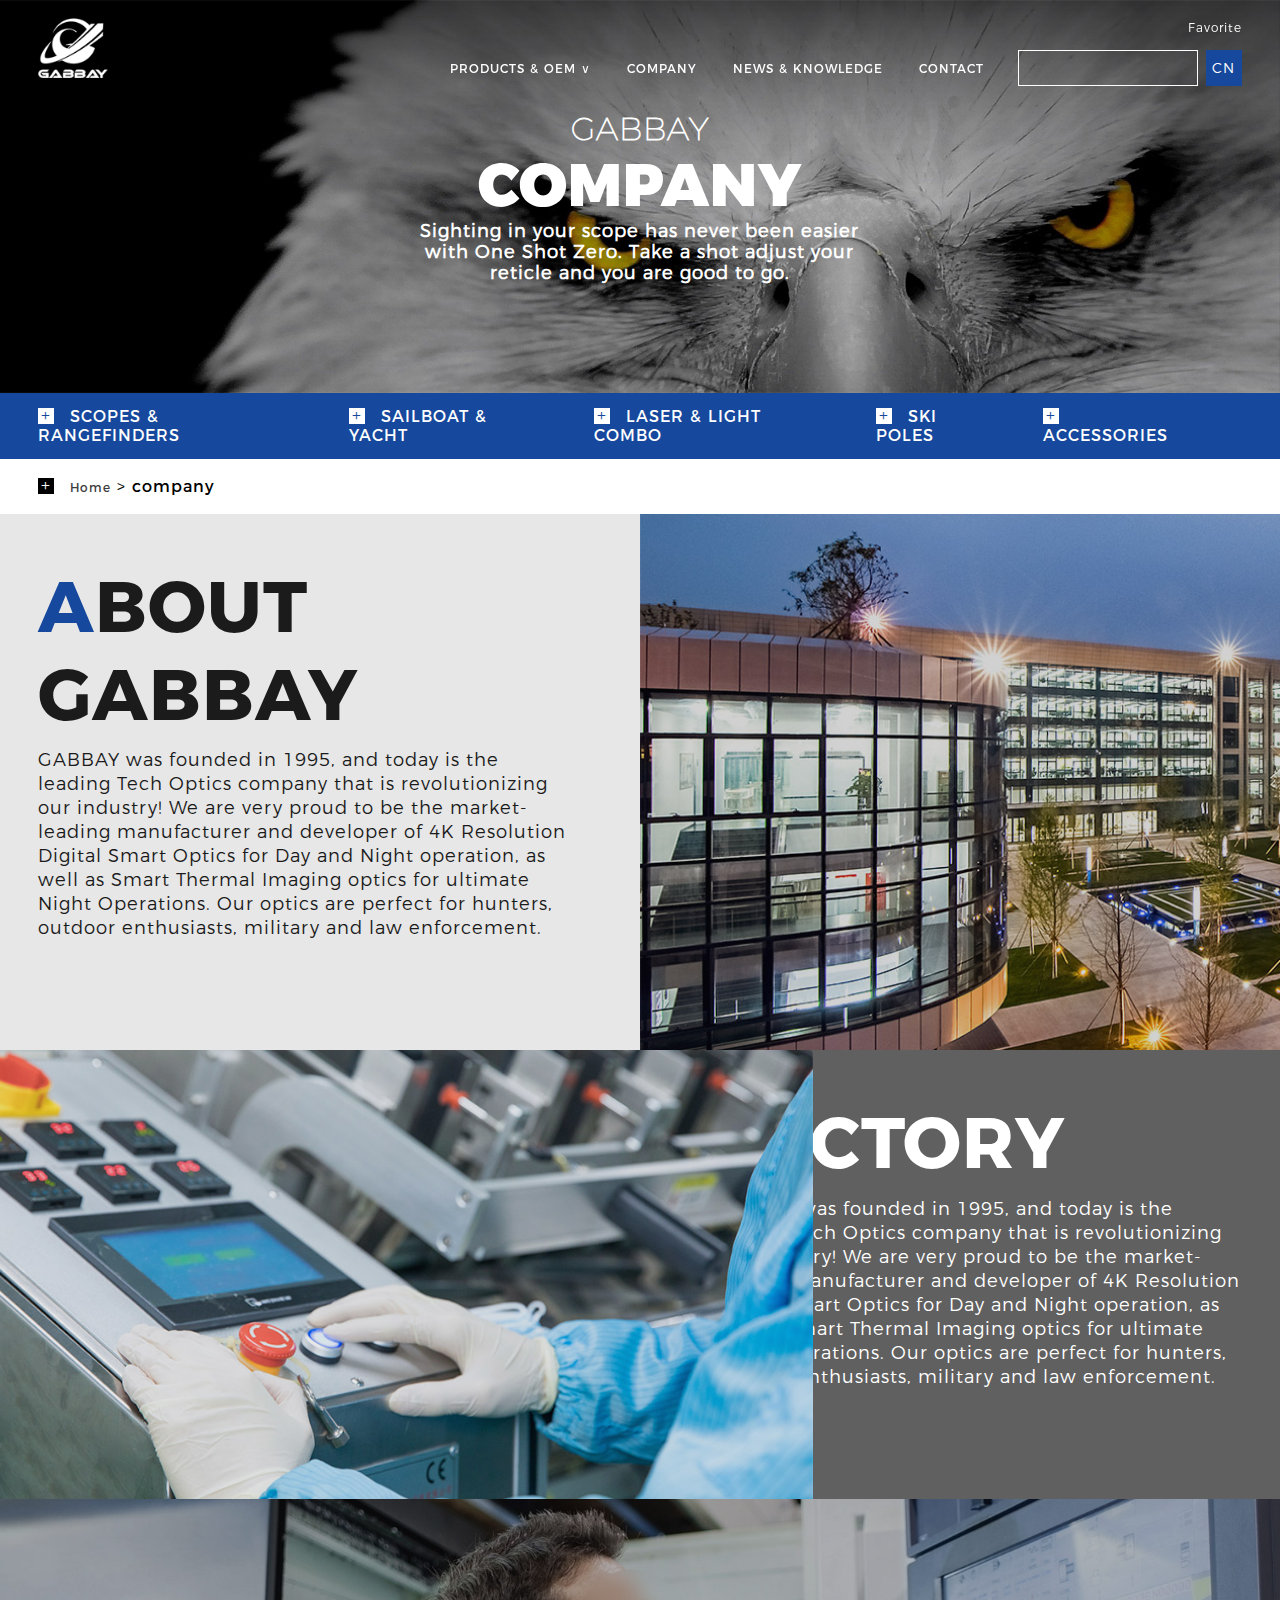
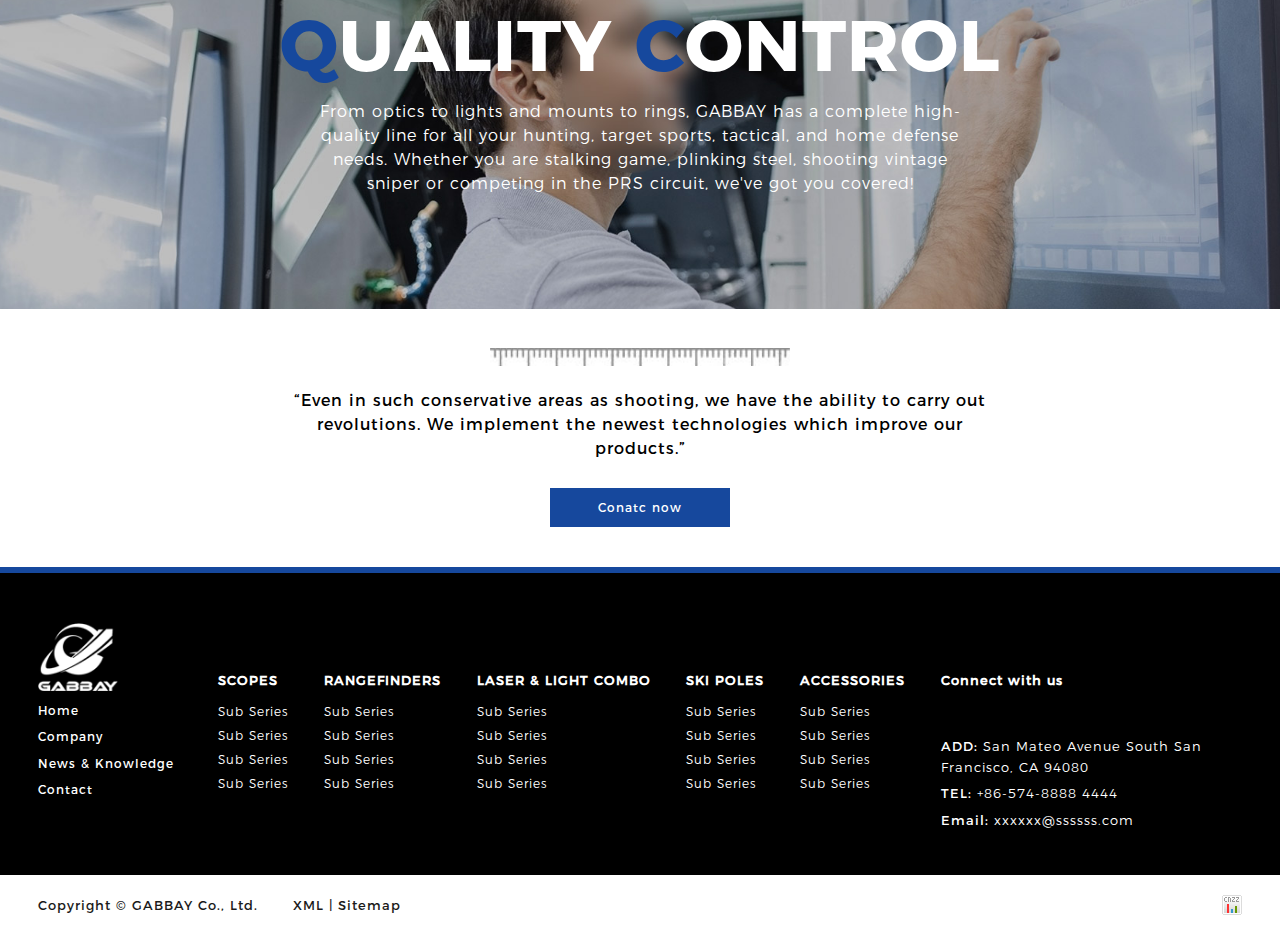
==== company.html @ 721ad2e6 "gabbay" ====
<!DOCTYPE html>
<html lang="en">
<head>
  <meta charset="UTF-8">
  <meta name="viewport" content="width=device-width, initial-scale=1.0">
  <title>COMPANY</title>
  <link rel="stylesheet" href="css/dy.css">
  <link rel="stylesheet" href="css/media.css">
  <link rel="stylesheet" href="https://at.alicdn.com/t/font_1714665_g5vp9nklfsk.css">
  <link rel="stylesheet" href="css/style.css">

  <script src="js/jquery-1.9.1.min.js"></script>
  <script src="js/touchslider.js"></script>
  <script src="js/other.js"></script>
</head>
<body>
  <!-- head  -->
  <header class="top-nav">
    <div class="nav-inner-box wid flex-sb">
      <a href="index.html" class="logo-pic"><img src="images/logo.png" alt="logo" class="logo"></a>
      <div class="top-bar flex">
        <a href="" class="iconfont icon-cogwheel"><small class="small">Favorite</small></a>
        <div class="nav-bar flex">
          <ul class="flex-sb nav">
            <li class="nav-list home flex"><a href="index.html" class="tup">Home</a></li>
            <li class="nav-list flex nav-pro">
              <a href="product.html" class="tup">Products & Oem <span style="font-family: sans-serif;">∨</span></a>
              <ul class="dp-items">
                <li class="dp-list"><a href="">Scopes &RANGEFINDERS</a></li>
                <li class="dp-list">
                  <a href="">Sailboat & Yacht <span>></span></a>
                  <ul class="dp2-item">
                    <li class="dp2-list"><a href="">Sailboat</a></li>
                  </ul>
                </li>
                <li class="dp-list">
                  <a href="">SKI POLES <span>></span></a> 
                  <ul class="dp2-item">
                    <li class="dp2-list"><a href="">Yacht</a></li>
                  </ul>
                </li>
                <li class="dp-list"><a href="">ACCESSORIES</a></li>
              </ul>
            </li>
            <li class="nav-list flex"><a href="company.html" class="tup">Company</a></li>
            <li class="nav-list flex"><a href="news.html" class="tup">News & knowledge</a></li>
            <li class="nav-list flex"><a href="contact.html" class="tup">Contact</a></li>
          </ul>
          <div class="sea_cn flex">
            <form action="products.php" class="search flex">
              <input type="text" placeholder="">
              <button class="flex iconfont icon-search" type="button"></button>
            </form>
            <a href="" class="cn flex">CN</a>
          </div>
        </div>
      </div>
      <span class="menu-ico iconfont icon-menu"></span>
    </div>
  </header>

  <!-- banner -->
  <div class="banner-box other-ban">
    <div class="swipe">
      <ul class="banner">
        <li class="banner-list">
          <div class="banner-cont">
            <span class="ban-tit">GABBAY</span>
            <h4 class="main-tit">Company</h4>
            <p calss="desc-cont">Sighting in your scope has never been easier with One Shot Zero. Take a shot adjust your reticle and you are good to go. </p>
            <!-- <a href="product.html" class="btn flex"><span>+</span></a> -->
          </div>
          <a href="javascript:;"><img src="images/comp.jpg" alt=""></a>
        </li>
      </ul>
    </div>
  </div>

  <!-- menu nav -->
  <div class="aside-nav">
    <ul class="m_nav wid flex">
      <li class="mn_list"><a href="product.html"><i class="flex jia">+</i>Scopes & RANGEFINDERS</a></li>
      <li class="mn_list"><a href="product.html"><i class="flex jia">+</i>Sailboat & Yacht</a></li>
      <li class="mn_list"><a href="product.html"><i class="flex jia">+</i>LASER  & LIGHT COMBO</a></li>
      <li class="mn_list"><a href="product.html"><i class="flex jia">+</i>SKI POLES</a></li>
      <li class="mn_list"><a href="product.html"><i class="flex jia">+</i>ACCESSORIES</a></li>
    </ul>
  </div>

  <ul class="wid bread-nav">
    <li class="mn_list"><i class="flex jia">+</i><a href="index.html">Home</a> > <span>company</span></li>
  </ul>

  <div class="cont-info about">
    <ul class="info-items wid flex-sb">
      <li class="info-list left-info">
        <h3 class="tup"><span>A</span>bout GABBAY</h3>
        <p class="add cinfos">GABBAY was founded in 1995, and today is the leading Tech Optics company 
          that is revolutionizing our industry! We are very proud to be the market-leading 
          manufacturer and developer of 4K Resolution Digital Smart Optics for Day and 
          Night operation, as well as Smart Thermal Imaging optics for ultimate Night 
          Operations. Our optics are perfect for hunters, outdoor enthusiasts, military and 
          law enforcement. </p>
      </li>
      <li class="info-list right-map"><a href="#"><img src="images/comp-1.jpg" alt=""></a></li>
    </ul>
  </div>
  <div class="cont-info reserve">
    <ul class="info-items wid flex-sb">
      <li class="info-list left-info">
        <h3 class="tup"><span>F</span>actory</h3>
        <p class="add cinfos">GABBAY was founded in 1995, and today is the leading Tech Optics company 
          that is revolutionizing our industry! We are very proud to be the market-leading 
          manufacturer and developer of 4K Resolution Digital Smart Optics for Day and 
          Night operation, as well as Smart Thermal Imaging optics for ultimate Night 
          Operations. Our optics are perfect for hunters, outdoor enthusiasts, military and 
          law enforcement. </p>
      </li>
      <li class="info-list right-map"><a href="#"><img src="images/comp-2.jpg" alt=""></a></li>
    </ul>
  </div>

  <div class="form-box felx qty">
      <h3 class="tup"><span>Q</span>uality <span>C</span>ontrol</h3>
      <p>From optics to lights and mounts to rings, GABBAY has a complete high-quality line 
        for all your hunting, target sports, tactical, and home defense needs. 
        Whether you are stalking game, plinking steel, shooting vintage sniper or competing 
        in the PRS circuit, we've got you covered!</p>
  </div>
  <div class="ab-cont wid">
    <span>
      <svg xmlns="http://www.w3.org/2000/svg" xmlns:xlink="http://www.w3.org/1999/xlink" viewBox="0 0 247 15">
        <image xlink:href="[data-uri]"/>
      </svg>
    </span>
    <p>“Even in such conservative areas as shooting, we have the ability to carry out revolutions.
      We implement the newest technologies which improve our products.”</p>
    <a href="contact.html">Conatc now</a>
  </div>



  <footer class="footer">
    <div class="in-fot wid flex-sb">
      <div class="fot-left">
        <a href="index" class='fot-logo'><img src="images/logo.png" alt=""></a>
        <a href="index.html">Home</a>
        <a href="company.html">Company</a>
        <a href="news.html">News & Knowledge</a>
        <a href="contact.html">Contact</a>
      </div>
      <div class="fp-list">
        <h4>SCOPES</h4>
        <a href="">Sub Series</a>
        <a href="">Sub Series</a>
        <a href="">Sub Series</a>
        <a href="">Sub Series</a>
      </div>
      <div class="fp-list">
        <h4>RANGEFINDERS</h4>
        <a href="">Sub Series</a>
        <a href="">Sub Series</a>
        <a href="">Sub Series</a>
        <a href="">Sub Series</a>
      </div>
      <div class="fp-list">
        <h4>LASER & LIGHT COMBO</h4>
        <a href="">Sub Series</a>
        <a href="">Sub Series</a>
        <a href="">Sub Series</a>
        <a href="">Sub Series</a>
      </div>
      <div class="fp-list">
        <h4>SKI POLES</h4>
        <a href="">Sub Series</a>
        <a href="">Sub Series</a>
        <a href="">Sub Series</a>
        <a href="">Sub Series</a>
      </div>
      <div class="fp-list">
        <h4>ACCESSORIES</h4>
        <a href="">Sub Series</a>
        <a href="">Sub Series</a>
        <a href="">Sub Series</a>
        <a href="">Sub Series</a>
      </div>
      <div class="fot-right">
        <h4>Connect with us</h4>
        <div class="social">
          <a href="#" class='instagram'><i class="iconfont icon-instagram"></i></a>
          <a href="#" class='pinterest'><i class="iconfont icon-pinterest"></i></a>
          <a href="#" class='facebook'><i class="iconfont icon-facebook"></i></a>
          <a href="#" class='linkedin'><i class="iconfont icon-linkedin"></i></a>
          <a href="#" class='twitter'><i class="iconfont icon-twitter"></i></a>
        </div>
        <p>ADD: <span>San Mateo Avenue South San Francisco, CA 94080</span></p>
        <p>TEL: <span>+86-574-8888 4444</span></p>
        <p>Email: <span>xxxxxx@ssssss.com</span></p>
      </div>
    </div>
  </footer>
  <div class="desi">
    <div class="in-design wid flex-sb">
      <p class="copy">Copyright © GABBAY Co., Ltd.     <a href="sitemap_xml.php" class="xml">XML</a> | <a href="sitemap.php">Sitemap</a></p>
      <a href="javacsript:;"><img src="images/cnzz.jpg" alt=""></a>
    </div>
  </div>
</body>
</html>
---- css/dy.css ----
@font-face {
  font-family: 'mont-th';
  src: url('../font/Montserrat-Thin-10.otf');font-weight: normal;font-style: normal;
}
@font-face{
  font-family: 'mont-lt';
  src: url('../font/Montserrat-Light-6.otf');font-weight: normal;font-style: normal;
}
@font-face{
  font-family: 'mont';
  src: url('../font/Montserrat-Regular-8.otf');font-weight: normal;font-style: normal;
}
@font-face{
  font-family: 'mont-md';
  src: url('../font/Montserrat-Medium-7.otf');font-weight: normal;font-style: normal;
}
@font-face{
  font-family: 'mont-sbd';
  src: url('../font/Montserrat-SemiBold-9.otf');font-weight: normal;font-style: normal;
}
@font-face{
  font-family: 'mont-bd';
  src: url('../font/Montserrat-Bold-3.otf');font-weight: normal;font-style: normal;
}
@font-face{
  font-family: 'mont-black';
  src: url('../font/Montserrat-Black-2.otf');font-weight: normal;font-style: normal;
}
*{padding: 0;margin: 0;list-style: none;text-decoration: none;border: none; outline: none;box-sizing: border-box;font-family: 'mont';letter-spacing: 1px;}
img{width: 100%;display: block;}
input,button,textarea{border: transparent; outline: transparent; background: transparent;}
/* body{background: #f6f6f6;transition: .4s;} */
.wid{width: 1660px;margin: 0 auto;}
.flex{display: flex;justify-content: center;align-items: center;;}
.flex-sc{display: flex;align-items: center;}
.flex-sb{display: flex;justify-content: space-between;align-items: center;}
.flex-sa{display: flex;justify-content: space-around;align-items: center;}
small.small{display: inline-block;margin: 0;font-size: 12px;font-family: 'mont-lt';}
.tup{text-transform: uppercase;}
svg{width: 300px;}


.top-nav{position: fixed;height: 96px;z-index: 777;width: 100%;}
.top-nav.active{background: #000;}
.top-nav.act_color{background: #16489d;}
.nav-inner-box{height: 96px;}
.logo-pic{width: 70px;}
.top-nav a,.top-nav a:before,.top-nav a:after{color: #fff;white-space: nowrap;}
.top-nav .icon-down:before{content: '';}
.top-nav .icon-down:after{content: "\e622";font-size: 14px;margin-left: 6px;vertical-align: -2px;}
.top-bar{flex-direction: column;align-items: flex-end;width: 95%;height: 100%;justify-content: flex-end;}
.top-bar .nav-bar{justify-content: flex-end;flex-shrink: 0;height: 58%;}
.top-bar .icon-cogwheel{margin-bottom: 5px;}
/* .top-nav a:before{vertical-align: -2px;margin-right: 4px;} */
.top-nav .nav{padding-right: 2%;flex-shrink: 0;height: 100%;}
.top-nav .nav li{padding: 10px 18px;height: 100%;position: relative;}
.top-nav .nav>li:hover{background: #16489d;}
.top-nav .nav li.home{display: none;}
/* .top-nav .nav .nav-list:hover .dp-items{display: block;} */
.top-nav .nav li .dp-items{position: absolute;top: 100%;display: none;left: 0;}
.top-nav .nav li .dp-items .dp-list{border-bottom:1px solid #fff;background: #16489d;position: relative;}
.top-nav .nav li .dp-items .dp-list>a{display: flex;justify-content: space-between;align-items: center;}
.top-nav .nav li .dp-items .dp-list:hover .dp2-item{display: block;}
.top-nav .nav li .dp-items .dp-list .dp2-item{position: absolute;top: 0;left: 100%;display: none;border-left: 2px solid transparent;}
.top-nav .nav li .dp-items .dp-list .dp2-item li{border-bottom:1px solid #fff;border-top: 1px solid #16489d;padding: 8px 18px;width: 180px;background: #16489d;}
.top-nav .sea_cn form{border: 1px solid #fff;padding: 1px;margin-right: 8px;}
.top-nav .sea_cn input,.top-nav .sea_cn button{height: 2rem;}
.top-nav .sea_cn input{color: #fff;font-family: 'mont-lt';padding: 0 6px;width: 160px;}
.top-nav .sea_cn button{padding: 0 8px;}
.top-nav .sea_cn button:before{color: #fff;font-size: 14px;}
.top-nav .sea_cn .cn{background: #16489d;width: 36px;height: 36px;font-size: 14px;font-family: 'mont-lt';}
.top-nav .menu-ico{display: none;}


/* banner css */
.banner-box{position: relative;}
.banner-box .swipe{margin-bottom: 0;}
.banner-box .swipe li,.banner-box .swipe li a{margin: 0;position: relative;}
.banner-box .swipe li img{max-width: 100%;display: block;}
.banner-box #pagenavi{position: absolute;bottom: 16px;left: 50%;transform: translate(-50%);}
.banner-box #pagenavi a{width: 10px;height: 10px;font-size: 0;border-radius: 50%;border: 1px solid #fff;margin: 0 10px;display: inline-block;}
.banner-box #pagenavi a.active{background: #fff;}
.banner-box .swipe .banner-cont{width: 100%;height: 100%;;position: absolute;left: 50%;transform: translate(-50%);z-index: 700;background: transparent;display: flex;flex-direction: column;justify-content: center;color: #fff;}
.banner-box .swipe .banner-cont>span{font-size: 32px;text-transform: uppercase;font-family: 'mont-th';}
.banner-box .swipe .banner-cont>p{font-size: 18px;font-family: 'mont-lt';text-align: center;width: 38%;line-height: 1.3rem;margin: 0 auto;}
.banner-box .swipe .banner-cont>h4{font-size: 60px;font-family: 'mont-black';text-transform: uppercase;text-align: center;}
.banner-box .swipe .banner-cont .btn{margin: 3% auto 0;}

/* aside nav */
.aside-nav{background: #16489d;padding: 14px 0;}
.aside-nav .m_nav{justify-content: flex-start;}
.aside-nav .m_nav .mn_list{margin-right: 3.5%;}
.aside-nav .m_nav a{color: #fff;text-transform: uppercase;font-size: 16px;}
i.jia{display: inline-flex;width: 1rem;height: 1rem;background: #fff;color: #16489d;font-style: normal;margin-right: 16px;font-size: 18px;font-family: mont-lt;}

.bread-nav{padding: 18px 0;}
.bread-nav i{background: #000;color: #fff;}
.bread-nav li{font-family: 'mont-lt';}
.bread-nav span{font-family: 'mont';}

.cont-info{background: #e7e7e7;position: relative;overflow: hidden;}
.reserve{background : #606060;}
.cont-info .info-items{align-items: flex-start;padding: 0% 0 4% 0;}
.cont-info .info-items .info-list{width: 50%;}
.cont-info .info-items .right-map{position: absolute;right: 0;top: 0;height: 100%;}

.cont-info .info-items .left-info{margin: 4% 0;}
.cont-info .info-items .left-info h4{font-size: 24px;color: #16489d;font-family: 'mont-bd';margin-bottom: 2%;}
.cont-info .info-items .left-info p{font-size: 18px;color: #1b1b1b;font-family: 'mont-lt';margin: 2% 0;line-height: 1.5rem;}
.cont-info .info-items .left-info p b{display: block;font-size: 24px;font-family: 'mont-bd';margin-bottom: 1%;}

.about .info-items .left-info{padding: 0 6% 0 0;}
.cont-info .info-items .info-list h3{color: #1b1b1b}
.reserve .info-items{flex-direction: row-reverse;}
.cont-info.reserve .info-items .right-map{left: 0;}
.reserve .info-items .left-info{padding: 0 0 0 6%;}
.reserve .info-items .left-info h3,.reserve .info-items .left-info p{color: #fff;}


.form-box{background: url(../images/contact-.jpg)no-repeat top center;background-size: cover;padding: 6%;}
.qty{background:url(../images/comp-3.jpg)no-repeat top center;background-size: cover;padding: 8%;}
.form-box form{flex-direction: column;}
.form-box form h3,.qty h3{color: #fff;text-align: center;}
.form-box form h3,.cont-info .info-items .info-list h3,.qty h3{font-size: 72px;font-family: 'mont-bd';text-transform: uppercase;}
.form-box form h3 span,.cont-info .info-items .info-list h3 span,.qty h3 span{color: #16489d;font-family: 'mont-bd';}
.form-box form p,.qty p{color: #fff;margin-top: 0.5%;}
.qty p{width: 60%;margin: 1% auto;text-align: center;font-family: 'mont-lt';line-height: 1.5rem;}
.form-box form .form{flex-wrap: wrap;margin-top: 2%;}
.form-box form .form input{width: 48%;line-height: 2rem;background: #fff;margin: 1% 0;padding: 0 10px;}
.form-box form .form input::placeholder,.form-box form .form textarea{color: #929292;font-size: 14px;font-family: 'mont-lt';}
.form-box form .form textarea{width: 100%;height: 120px;background: #fff;padding: 10px;margin: 1% 0;}
.form-box form .cont-btn{width: 200px;background: #16489d;line-height: 2.5rem;margin-top: 1.6%;font-family: 'mont-bd';color: #fff;font-size: 21px;}

.ab-cont{padding: 3% 0 4%;text-align: center;}
.ab-cont p{width: 60%;margin: 1.6% auto 3%;line-height: 1.5rem;}
.ab-cont a{padding: 1% 4%;background: #16489d;color: #fff;}  

/* news */
.news-cont{align-items: flex-start;margin: 2% auto 3%;}
.news-cont .news-items{width: 50%;padding: 3%;}
.news-cont .news-items li{padding: 4% 0;}
.news-cont .nleft li{border-bottom: 1px solid #e7e7e7;}
.news-cont .nright{background: #f2f2f2;border-radius: 10px;box-shadow: 0 0 10px rgba(0,0,0,.2);}
.news-cont h3{font-size: 48px;color: #1b1b1b;font-family: 'mont-bd';text-transform: uppercase;margin-bottom: 2%;}
.news-cont h3 span{color: #16489d;font-family: 'mont-bd';font-size: 48px;}
.news-cont span,.news-cont p{font-size: 14px;font-family: 'mont-th';color: #1b1b1b;}
.news-cont h5{margin: 1% 0 2%;}
.news-cont h5 a{font-family: 'mont-bd';font-size: 24px;color: #1b1b1b;}
.news-cont p{font-family: 'mont';line-height: 1.5rem;}
.news-cont .nbtn{display: flex;justify-content: center;align-items: center;width: 30px;height: 30px;background: #16489d;color: #fff;border-radius: 50%;margin: 3% 0 0;font-size: 22px;}

/* news detail */
.news-cont .ndright{width: 40%;background: #f2f2f2;border-radius: 10px;box-shadow: 0 0 10px rgba(0,0,0,.2);}
.news-cont .ndleft{width: 60%;margin-right: 6%;text-align: center;}
.news-cont .ndleft header{padding: 2% 0;border-bottom: 1px solid #e7e7e7;}
.news-cont .ndleft h5{font-size: 24px;font-family: 'mont-hd';color: #1b1b1b;text-align: center;}
.news-cont .ndleft p{text-align: left;margin: 2% 0;font-family: 'mont-lt';}

/* footer */
.footer{background: #000;border-top: 6px solid #16489d;padding: 3% 0}
.footer .in-fot{align-items: flex-start;}
.footer .in-fot .fp-list,.footer .in-fot .fot-right{margin-top: 5%;}
.footer .in-fot .fp-list a{line-height: 1.5rem;}
.footer a{display: flex;color: #fff;font-family: 'mont-lt';}
.footer .fot-left a.fot-logo{width: 80px;margin-bottom: 8%;}
.footer .fot-left{width: 12%;}
.footer .fot-right{width: 25%;/*margin-left: 5%;*/}
.footer .fot-left a{font-family: 'mont';margin: 8% 0;white-space: nowrap;}
.footer h4{font-size: 13px;color: #fff;font-family: 'mont';margin-bottom: 12px;}
.footer .fot-center{align-items: flex-start;width: 85%;}


.footer .fot-right .social a{display: inline-flex;width: 30px;height: 30px;justify-content: center;align-items: center;}
.footer .fot-right .social a i{font-size: 21px;}
/* .footer .fot-right .social a:nth-child(2){border-radius: 50%;background: #fff;} */
/* .footer .fot-right .social a:nth-child(2) i{color: #000;} */
.footer .fot-right p{color: #fff;font-size: 13px;margin: 6px 0;line-height: 1.3rem;}
.footer .fot-right p span{font-family: 'mont-lt';}

.desi{padding: 1.5% 0;}
.desi p,.desi p a{font-size: 13px;color: #1b1b1b;white-space: nowrap;}
.desi p a.xml{margin-left: 30px;}
---- css/media.css ----
@media screen and (max-width: 1700px){
  .wid{width: 94%;}
  .cont-info .info-items .right-map img{width: auto; height: 100%;}
}
@media screen and (max-width: 1100px){
  .footer .in-fot{flex-wrap: wrap;}
  .footer .in-fot>div{width: 20%;}
  .footer .in-fot .fot-right{width: 30%;margin-right: auto;}

}
@media screen and (max-width: 950px){
  .top-nav,.nav-inner-box{height: 65px;}
  .logo-pic{width: 50px;}
  .icon-menu:before{font-size: 28px;color: #fff;}
  .top-bar{display: none;height: auto;}
  .top-bar .icon-cogwheel,.top-nav .nav li .dp-items .dp-list>a>span,.top-nav .nav li.nav-pro>a>span{display: none;}
  .top-nav .menu-ico,.top-nav .nav li.home,.top-nav .nav li .dp-items{display: block;}
  .top-bar .nav-bar ul li{flex-direction: column;align-items: flex-start;}
  .top-nav .nav li.nav-pro>a{font-family: 'mont-lt';}
  .top-nav .nav li .dp-items{position: unset;padding: 2% 0 0 0}
  .top-nav .nav li .dp-items .dp-list{border-bottom: none;}
  .top-nav .nav li .dp-items .dp-list>a{font-family: 'mont-lt';text-transform: uppercase;}
  .top-bar{position: absolute;top: 100%;left: 0;width: 100%;background: #16489d;}
  .top-bar .nav-bar{flex-direction: column-reverse;align-items: flex-start;width: 100%;padding: 3%;}
  .top-bar .nav-bar ul,.top-bar .nav-bar .sea_cn{display: block;}
  .top-bar .nav-bar ul li{padding: 2% 0;margin: 0;}
  .top-bar .nav-bar ul li a{font-family: 'mont-bd';}
  .top-bar .nav-bar .sea_cn,.top-bar .nav-bar .sea_cn form input,.top-bar .nav-bar ul{width: 100%;}
  .top-bar .nav-bar .sea_cn form{width: 100%;margin: 0;}
  .top-bar .nav-bar .sea_cn .cn{width: auto;justify-content: flex-start;margin-top: 1%;font-family: 'mont-bd';font-size: 16px;}
  .footer .in-fot>div{width: 25%;}

}
@media screen and (max-width: 750px){
  .footer .in-fot>div{width: 30%;}
  .footer .in-fot .fot-right{width: 100%;}
}
@media screen and (max-width: 600px){
  .footer .in-fot>div{width: 50%;}
}
@media screen and (max-width: 500px){
  .top-bar .nav-bar ul li{padding: 3% 0;}
  .top-nav .nav li .dp-items{padding: 3% 0 0 0}
}
@media screen and (max-width: 450px){
  .footer .in-fot>div{width: 100%;}
  .footer .fot-left a.fot-logo{margin-bottom: 5%;width: 65px;}
  .footer .fot-left a{margin: 3% 0;}
}
---- css/style.css ----
html, body, div, span, object, iframe, h1, h2, h3, h4, h5, h6, p, del, dfn, em, img, ins, kbd, q, samp, small, strong, b, i, dl, dt, dd, ol, ul, li, fieldset, form, label, table, tbody, tfoot, thead, tr, th, td, article, aside, footer, header, nav, section {
  margin:0;
  padding:0;
  border:0;
  outline:0;
  font-size:100%;
  vertical-align:baseline;
  background:transparent;
}
body {
  -webkit-text-size-adjust:none;
  font-family:sans-serif;
}
h1 {
  font-size:36px;
  margin:15px;
  text-align:center;
  color:#666;
}
h2 {
  font-size:14px;
  font-weight:bold;
  color:#3c3c3c;
  margin:20px 10px 10px;
}
small {
  margin:0 10px 30px;
  display:block;
  font-size:12px;
}
a {
  /* margin:0 0 0 10px; */
  font-size:12px;
  color:#3c3c3c;
}
.swipe {
  margin-bottom:20px;
  overflow:hidden;
  position:relative;
  width:100%;
}
.swipe ul{
    overflow:hidden;
}
.swipe li div, .swipe div div div {
  padding:50px 10px;
  background:#1db1ff;
  font-weight:bold;
  color:#fff;
  font-size:20px;
  text-align:center;
}
.swipe li  img{
	max-width:80%;
}
.swipe li{
	/* margin:10px; */
}
#slider2 li{
    width:230px;
}
#slider4{
	line-height:0;
	text-align:center;
}
#slider4 ul{
	-webkit-transition:left 800ms ease-in 0;
	-moz-transition:left 800ms ease-in 0;
	-o-transition:left 800ms ease-in 0;
	-ms-transition:left 800ms ease-in 0;
	transition:left 800ms ease-in 0;
}
#pagenavi a.active{
	color:red;
}
#copyright{
	text-align:center;
	font-size:16px;
	padding:30px 0;
}
#copyright a{
	font-weight:bold;
	font-size:16px;
}

#slider li{
	width:300px;
	float:left;
}
#slider li:first-child{
	width:100px;
	margin:10px 40px;
}
#slider li:last-child{
	width:500px;
	border:3px solid #111;
}
#slider li:nth-child(2){
	width:200px;
}
#slider li:nth-child(3){
	width:300px;
}
#slider li:nth-child(4){
	width:400px;
}
#slider1 li{
	width:240px;
}
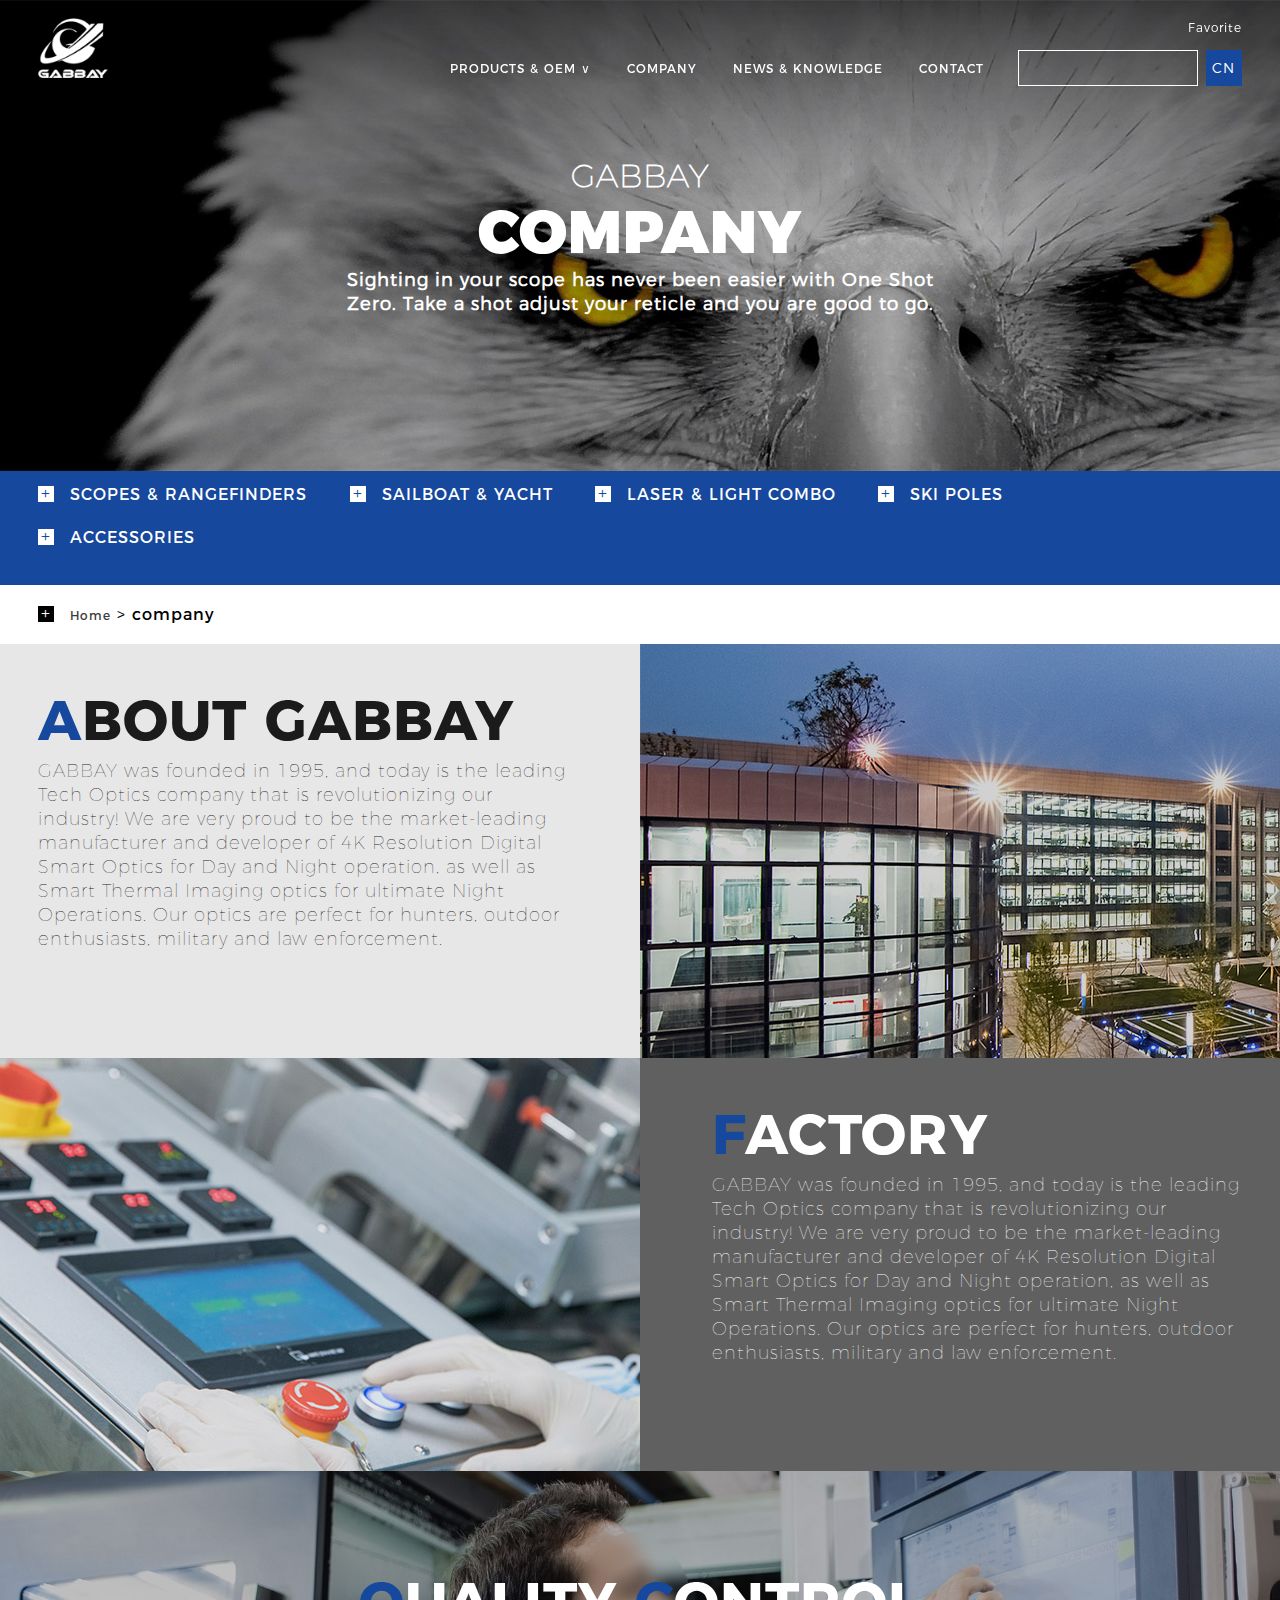
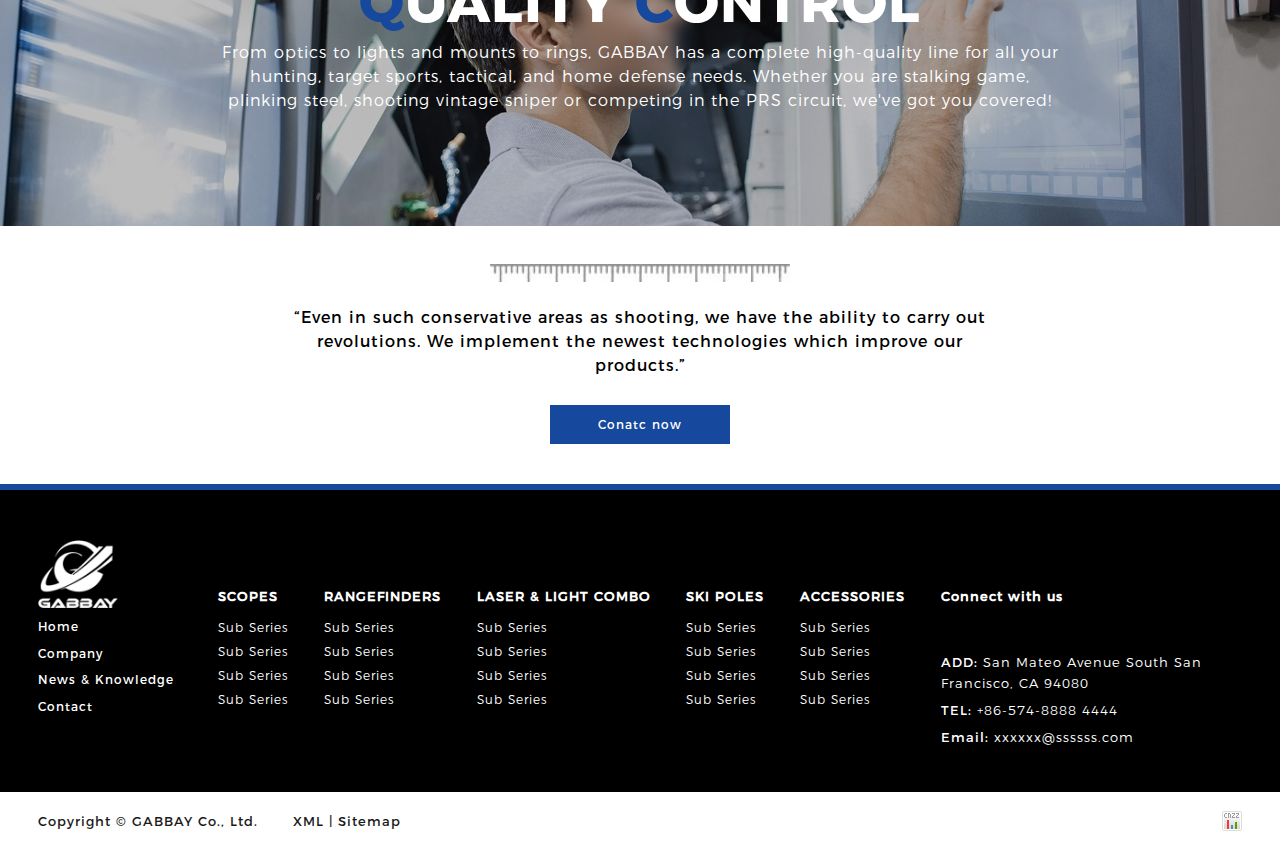
==== commit 4257c82e: "website" ====
--- a/company.html
+++ b/company.html
@@ -79,11 +79,26 @@
   <!-- menu nav -->
   <div class="aside-nav">
     <ul class="m_nav wid flex">
-      <li class="mn_list"><a href="product.html"><i class="flex jia">+</i>Scopes & RANGEFINDERS</a></li>
-      <li class="mn_list"><a href="product.html"><i class="flex jia">+</i>Sailboat & Yacht</a></li>
-      <li class="mn_list"><a href="product.html"><i class="flex jia">+</i>LASER  & LIGHT COMBO</a></li>
-      <li class="mn_list"><a href="product.html"><i class="flex jia">+</i>SKI POLES</a></li>
-      <li class="mn_list"><a href="product.html"><i class="flex jia">+</i>ACCESSORIES</a></li>
+      <li class="mn_list">
+        <a href="product.html"><i class="flex jia">+</i>Scopes & RANGEFINDERS <span class="iconfont icon-down"></span></a>
+        <!-- <ul class="asn_items">
+          <li class="asn_list"><a href="">Scopes & RANGEFINDERS</a></li>
+          <li class="asn_list"><a href="">Scopes & RANGEFINDERS</a></li>
+          <li class="asn_list"><a href="">Scopes & RANGEFINDERS</a></li>
+        </ul> -->
+      </li>
+      <li class="mn_list">
+        <a href="product.html"><i class="flex jia">+</i>Sailboat & Yacht <span class="iconfont icon-down"></span></a>
+      </li>
+      <li class="mn_list">
+        <a href="product.html"><i class="flex jia">+</i>LASER  & LIGHT COMBO <span class="iconfont icon-down"></span></a>
+      </li>
+      <li class="mn_list">
+        <a href="product.html"><i class="flex jia">+</i>SKI POLES <span class="iconfont icon-down"></span></a>
+      </li>
+      <li class="mn_list">
+        <a href="product.html"><i class="flex jia">+</i>ACCESSORIES <span class="iconfont icon-down"></span></a>
+      </li>
     </ul>
   </div>
 
@@ -93,7 +108,7 @@
 
   <div class="cont-info about">
     <ul class="info-items wid flex-sb">
-      <li class="info-list left-info">
+      <li class="info-list left-info" style="padding-bottom: 8%;">
         <h3 class="tup"><span>A</span>bout GABBAY</h3>
         <p class="add cinfos">GABBAY was founded in 1995, and today is the leading Tech Optics company 
           that is revolutionizing our industry! We are very proud to be the market-leading 
@@ -107,7 +122,7 @@
   </div>
   <div class="cont-info reserve">
     <ul class="info-items wid flex-sb">
-      <li class="info-list left-info">
+      <li class="info-list left-info" style="padding-bottom: 8%;">
         <h3 class="tup"><span>F</span>actory</h3>
         <p class="add cinfos">GABBAY was founded in 1995, and today is the leading Tech Optics company 
           that is revolutionizing our industry! We are very proud to be the market-leading 
--- a/css/dy.css
+++ b/css/dy.css
@@ -38,6 +38,8 @@
 small.small{display: inline-block;margin: 0;font-size: 12px;font-family: 'mont-lt';}
 .tup{text-transform: uppercase;}
 svg{width: 300px;}
+.fhd{overflow:hidden;text-overflow:ellipsis;white-space: normal;display:-webkit-box; -webkit-box-orient:vertical;-webkit-line-clamp:3;}
+.fhd5{overflow:hidden;text-overflow:ellipsis;white-space: normal;display:-webkit-box; -webkit-box-orient:vertical;-webkit-line-clamp:5;}
 
 
 .top-nav{position: fixed;height: 96px;z-index: 777;width: 100%;}
@@ -75,38 +77,92 @@
 /* banner css */
 .banner-box{position: relative;}
 .banner-box .swipe{margin-bottom: 0;}
-.banner-box .swipe li,.banner-box .swipe li a{margin: 0;position: relative;}
+.banner-box .swipe li{margin: 0;position: relative;}
 .banner-box .swipe li img{max-width: 100%;display: block;}
-.banner-box #pagenavi{position: absolute;bottom: 16px;left: 50%;transform: translate(-50%);}
+.banner-box #pagenavi{position: absolute;top: 66%;left: 50%;transform: translate(-50%);}
 .banner-box #pagenavi a{width: 10px;height: 10px;font-size: 0;border-radius: 50%;border: 1px solid #fff;margin: 0 10px;display: inline-block;}
 .banner-box #pagenavi a.active{background: #fff;}
-.banner-box .swipe .banner-cont{width: 100%;height: 100%;;position: absolute;left: 50%;transform: translate(-50%);z-index: 700;background: transparent;display: flex;flex-direction: column;justify-content: center;color: #fff;}
+.banner-box .swipe .banner-cont{width: 100%;height: 100%;;position: absolute;left: 50%;transform: translate(-50%);z-index: 700;background: transparent;display: flex;flex-direction: column;justify-content: center;color: #fff;text-align: center;}
+.banner-box .swipe .banner-cont.in_blist{margin-top: -3%;}
 .banner-box .swipe .banner-cont>span{font-size: 32px;text-transform: uppercase;font-family: 'mont-th';}
-.banner-box .swipe .banner-cont>p{font-size: 18px;font-family: 'mont-lt';text-align: center;width: 38%;line-height: 1.3rem;margin: 0 auto;}
+.banner-box .swipe .banner-cont>p{font-size: 18px;font-family: 'mont-lt';text-align: center;width: 38%;line-height: 1.5rem;margin: 0 auto;}
 .banner-box .swipe .banner-cont>h4{font-size: 60px;font-family: 'mont-black';text-transform: uppercase;text-align: center;}
-.banner-box .swipe .banner-cont .btn{margin: 3% auto 0;}
+/* .banner-box .swipe .banner-cont .btn{margin: 3% auto 0;} */
+
+.btn{width: 40px;height: 40px;border: 1px solid #fff;border-radius: 50%;font-size: 30px;color: #fff;margin: 2% auto;font-weight: 300;transition: all .3s;}
+.btn:hover{background: #16489d;border-color: #16489d;}
+.brn1{border-color: #1b1b1b;font-size: #1b1b1b;}
+
+.cont-info.in_scop{background: #606060;}
+.cont-info.in_scop .info-items .info-list h3,.cont-info.in_scop .info-items .info-list p.add{color: #fff;}
+.cont-info.in_scop .info-items .info-list a{margin: 6% 0 0;}
+
+.sall_boat{position: relative;}
+.sall_boat .sb_cont{position: absolute;top: 0;left: 0;width: 100%;height: 100%;flex-direction: column;}
+.sall_boat .sb_cont h3{color: #fff;}
+
+.cont-info.res .info-items{flex-direction: row-reverse;}
+.cont-info.res .info-items .left-info{padding: 0 0 0 6%;}
+.cont-info.res .info-items .right-map{left: 0;right: 100%;}
+
+.rd_items{padding: 4% 0;}
+.rd_items .rd_list{width: 32%;align-self: normal;}
+.rd_items .rd_list .rd_pic{position: relative;}
+.rd_items .rd_list .rd_pic h5{position: absolute;bottom: 5%;left: 5%;font-size: 48px;font-family: 'mont-bd';color: #dfdfdf;text-transform: uppercase;}
+.rd_items .rd_list .rd_pic h5 span{font-family: 'mont-bd';font-size: 48px;color: #16489d;}
+.rd_items .rd_list .rd_cont{padding: 4%;}
+.rd_items .rd_list .rd_cont p{font-size: 18px;font-family: 'mont-lt';}
+.rd_items .rd_list .rd_cont p>span{display: block;font-family: 'mont-th';font-size: 14px;margin-bottom: 2%;}
+.rd_items .rd_list .rd_cont>span{color: #16489d;margin: 4% 0 0;width: 40px;height: 40px;border-radius: 50%;display: flex;justify-content: flex-start;align-items: center;font-size: 40px;line-height: 1rem;}
+.rd_items .rd_list .rd_cont>span:hover{background: #16489d;color: #fff;font-size: 28px;justify-content: center;}
+
+
+
+
+.pb_nav{align-items: flex-start;position: absolute;bottom: 4%;left: 50%;transform: translate(-50%);}
+.pb_nav .pbn_list{width: 19%;background: #1b1b1b;}
+.pb_nav .pbn_list a{color: #fff;}
+.pb_nav .pbn_list .pro_cont{padding: 5%;align-self: normal;}
+.pb_nav .pbn_list h4{font-size: 22px;font-family: 'mont-bd';text-transform: uppercase;}
+.pb_nav .pbn_list p{font-size: 14px;font-family: 'mont-lt';margin-top: 3%;}
+.pb_nav .pbn_list span{width: 72px;height: 140px;background: #8c8c8c;color: #1b1b1b;font-size: 30px;}
+.pb_nav .pbn_list:hover{background: #16489d;}
+.pb_nav .pbn_list:hover span{color: #16489d;background: #dfdfdf;}
+
+.pro_slide{text-align: center;background: #e7e7e7;padding: 3%;}
+.pro_slide .ps-hd>p{color: #1b1b1b;}
+.pro_slide svg{filter: contrast(0.8);margin: 2% 0 0;}
+.pro_slide .btn{border-color: #16489d;color: #16489d;}
+.pro_slide .btn:hover{background: #16489d;color: #fff;}
+
+.pro_slide .swiper-container-vertical>.swiper-wrapper{transform: none!important;flex-direction: row;}
+.pro_slide .swiper-container-vertical>.swiper-wrapper .swiper-slide{height: 265px!important;}
 
 /* aside nav */
 .aside-nav{background: #16489d;padding: 14px 0;}
 .aside-nav .m_nav{justify-content: flex-start;}
 .aside-nav .m_nav .mn_list{margin-right: 3.5%;}
+.aside-nav .m_nav .mn_list .icon-down{display: none;}
 .aside-nav .m_nav a{color: #fff;text-transform: uppercase;font-size: 16px;}
 i.jia{display: inline-flex;width: 1rem;height: 1rem;background: #fff;color: #16489d;font-style: normal;margin-right: 16px;font-size: 18px;font-family: mont-lt;}
 
-.bread-nav{padding: 18px 0;}
+.bread-nav{padding: 20px 0;}
 .bread-nav i{background: #000;color: #fff;}
 .bread-nav li{font-family: 'mont-lt';}
 .bread-nav span{font-family: 'mont';}
 
 .cont-info{background: #e7e7e7;position: relative;overflow: hidden;}
 .reserve{background : #606060;}
-.cont-info .info-items{align-items: flex-start;padding: 0% 0 4% 0;}
+.cont-info .info-items{align-items: flex-start;/*padding: 0% 0 4% 0;*/}
 .cont-info .info-items .info-list{width: 50%;}
-.cont-info .info-items .right-map{position: absolute;right: 0;top: 0;height: 100%;}
-
-.cont-info .info-items .left-info{margin: 4% 0;}
+.cont-info .info-items .right-map{position: absolute;right: 0;top: 0;height: 100%;overflow: hidden;}
+.cont-info .info-items .right-map a{width: 110%;display: block;}
+.cont-info.in_scop .info-items .info-list .btn{margin-top: 6%;}
+.cont-info.in_scop .info-items .info-list a{margin: 0;}
+
+.cont-info .info-items .left-info{margin: 4% 0 0;}
 .cont-info .info-items .left-info h4{font-size: 24px;color: #16489d;font-family: 'mont-bd';margin-bottom: 2%;}
-.cont-info .info-items .left-info p{font-size: 18px;color: #1b1b1b;font-family: 'mont-lt';margin: 2% 0;line-height: 1.5rem;}
+.cont-info .info-items .left-info p{font-size: 18px;color: #1b1b1b;font-family: 'mont-th';margin: 2% 0;line-height: 1.5rem;}
 .cont-info .info-items .left-info p b{display: block;font-size: 24px;font-family: 'mont-bd';margin-bottom: 1%;}
 
 .about .info-items .left-info{padding: 0 6% 0 0;}
@@ -121,10 +177,10 @@
 .qty{background:url(../images/comp-3.jpg)no-repeat top center;background-size: cover;padding: 8%;}
 .form-box form{flex-direction: column;}
 .form-box form h3,.qty h3{color: #fff;text-align: center;}
-.form-box form h3,.cont-info .info-items .info-list h3,.qty h3{font-size: 72px;font-family: 'mont-bd';text-transform: uppercase;}
-.form-box form h3 span,.cont-info .info-items .info-list h3 span,.qty h3 span{color: #16489d;font-family: 'mont-bd';}
-.form-box form p,.qty p{color: #fff;margin-top: 0.5%;}
-.qty p{width: 60%;margin: 1% auto;text-align: center;font-family: 'mont-lt';line-height: 1.5rem;}
+.form-box form h3,.cont-info .info-items .info-list h3,.qty h3,.pro_slide h3,.sall_boat .sb_cont h3{font-size: 72px;font-family: 'mont-bd';text-transform: uppercase;line-height: 1;}
+.form-box form h3 span,.cont-info .info-items .info-list h3 span,.qty h3 span,.pro_slide h3 span,.sall_boat .sb_cont h3 span{color: #16489d;font-family: 'mont-bd';}
+.form-box form p,.qty p,.sall_boat .sb_cont p{color: #fff;margin-top: 0.5%;}
+.qty p,.pro_slide .ps-hd>p,.sall_boat .sb_cont p{width: 60%;margin: 1% auto;text-align: center;font-family: 'mont-lt';line-height: 1.5rem;}
 .form-box form .form{flex-wrap: wrap;margin-top: 2%;}
 .form-box form .form input{width: 48%;line-height: 2rem;background: #fff;margin: 1% 0;padding: 0 10px;}
 .form-box form .form input::placeholder,.form-box form .form textarea{color: #929292;font-size: 14px;font-family: 'mont-lt';}
@@ -147,7 +203,8 @@
 .news-cont h5{margin: 1% 0 2%;}
 .news-cont h5 a{font-family: 'mont-bd';font-size: 24px;color: #1b1b1b;}
 .news-cont p{font-family: 'mont';line-height: 1.5rem;}
-.news-cont .nbtn{display: flex;justify-content: center;align-items: center;width: 30px;height: 30px;background: #16489d;color: #fff;border-radius: 50%;margin: 3% 0 0;font-size: 22px;}
+.news-cont .nbtn{display: flex;justify-content: center;align-items: center;width: 30px;height: 30px;border: 1px solid #16489d;color: #16489d;border-radius: 50%;margin: 3% 0 0;font-size: 22px;transition: all .3s;}
+.news-cont .news-list .nbtn:hover{background: #16489d;color: #fff;}
 
 /* news detail */
 .news-cont .ndright{width: 40%;background: #f2f2f2;border-radius: 10px;box-shadow: 0 0 10px rgba(0,0,0,.2);}
@@ -180,3 +237,90 @@
 .desi{padding: 1.5% 0;}
 .desi p,.desi p a{font-size: 13px;color: #1b1b1b;white-space: nowrap;}
 .desi p a.xml{margin-left: 30px;}
+
+
+/* pro det */
+.pro-ban{background: url(../images/pro-bg.png)no-repeat top center;background-size: cover;padding: 2% 0;}
+.pro-ban .bx-wrapper .bx-viewport{box-shadow: none;border: none;left: 0;background: none;}
+.pro-ban .bx-wrapper .bx-controls-direction a{width: 44px;height: 44px;}
+.pro-ban .bx-wrapper .bx-controls-direction a.bx-prev{background: url(../images/switch.png);background-position: 0 100%;}
+.pro-ban .bx-wrapper .bx-controls-direction a.bx-next{background: url(../images/switch.png);background-position: 100% 0;right: 0;}
+.pro-ban .pb-cont{background: #fff;text-align: center;padding: 1% 0;}
+.pro-ban .pb-cont h5,.pro-ban .pb-cont p{color: #1b1b1b;line-height: 2rem;}
+.pro-ban .pb-cont h5{font-size: 24px;font-family: 'mont-bd';}
+.pro-ban .pb-cont p{font-size: 18px;font-family: 'mont-lt';margin-bottom: 1%;}
+.pro-ban .pb-cont svg{width: 280px;}
+
+.size-box{background: #e7e7e7;position: relative;justify-content: flex-end;}
+/* .size-box .pic-box{width: 50%;position: absolute;right: 0;background: url(../images/det-3.jpg)no-repeat top center;} */
+.size-box .pic-box,.size-box .sb-items li{width: 50%;}
+.size-box .sb-items{position: absolute;top: 0;left: 50%;transform: translate(-50%);height: 100%;align-items: flex-start;padding: 4% 0;}
+.size-box .sb-items li h5,.pro-details h5,.red-more h5,.scopes li h5{font-size: 24px;font-family: 'mont-bd';color: #1b1b1b;text-transform: uppercase;margin-bottom: 3%;}
+.size-box .sb-items li.in-size{padding-right: 4%;}
+.size-box .sb-items li.in-size p{font-size: 14px;font-family: 'mont-lt';color: #1b1b1b;line-height: 1.2rem;}
+
+.det-btn{margin-top: 2%;}
+.det-btn a{width: 200px;height: 46px;color: #fff;display: inline-flex;font-size: 18px;font-family: 'mont-lt';}
+.det-btn a i{font-size: 28px;}
+.det-btn .dwd{background: #16489d;justify-content: space-evenly;}
+.det-btn .pcontact{background: #1b1b1b;}
+
+.size-box .sb-items li.in-de{padding-left: 4%;}
+.size-box .sb-items li.in-de h5,.size-box .sb-items li.in-de p,.red-more h5,.scopes li h5{color: #fff}
+.size-box .sb-items li.in-de p,.pc-sec .pcd-right p{font-family: 'mont-lt';font-size: 14px;}
+.size-box .sb-items li.in-de p span,.pc-sec .pcd-right p span{display: block;line-height: 1.5rem;font-family: 'mont-lt';}
+.size-box .sb-items li img{filter: brightness(0.91);}
+
+.pro-details{padding: 3% 0;text-align: center;}
+.pro-details li{width: 80%;margin: 0 auto;}
+.pro-details li>a{width: 30%;display: flex;margin: 4% 0 0;}
+.pro-details li>p>span{font-size: 14px;display: block;line-height: 1.5rem;font-family: 'mont-lt';text-align: left;}
+
+.red-more{text-align: center;padding: 1.5% 0;background: #1b1b1b;}
+.red-more h5{margin: 0;}
+.pro-items{margin: 3% auto;}
+.pro-items li{width: 19%;}
+.pro-items li .pro-desc{background: #8c8c8c;padding: 4% 6%;transition: all .3s;cursor: pointer;text-align: left;}
+.pro-items li:hover .pro-desc{background: #16489d;}
+.pro-items li .pro-desc h6,.pro-items li .pro-desc p{font-size: 14px;color: #fff;}
+.pro-items li .pro-desc h6{font-family: 'mont-th';margin-bottom: 2%;}
+.pro-items li .pro-desc p{font-family: 'mont-bd';}
+
+.size-box .sb-items .in-size .prod-de{margin-top: 6%;;}
+.size-box .sb-items .in-size .prod-de .db-items{align-items: flex-start;margin: 6% 0;}
+.size-box .sb-items .in-size .prod-de .db-items>li{width: auto;}
+.size-box .sb-items .in-size .prod-de .db-items>hr{border-left: 1px solid #1b1b1b;height: 30px;margin-top: 1%;}
+.size-box .sb-items .in-size .prod-de h6,.size-box .sb-items .in-size .prod-de p{color: #1b1b1b;text-transform: uppercase;}
+.size-box .sb-items .in-size .prod-de h6{font-size: 24px;font-family: 'mont-bd';margin: 2% 0;}
+.size-box .sb-items .in-size .prod-de p{font-size: 14px;font-family: 'mont-lt';}
+.size-box .sb-items .in-size .prod-de .db-pic{justify-content: flex-start;}
+.size-box .sb-items .in-size .prod-de .db-pic img{width: 36%;margin-right: 10px;}
+
+.scopes .in-scop{width: 50%;align-self: normal;}
+.scopes li{padding: 3% 0;}
+.scopes li p{font-size: 14px;font-family: 'mont-lt';color: #fff;line-height: 1.5rem;margin-top: 5%;}
+.scopes .sleft{background: #16489d;}
+.scopes .sright{background: #606060;}
+.scopes .sleft .ins-left{margin-left: 15%;margin-right: 4%;}
+.scopes .sright .ins-right{margin-right: 130px;margin-left: 4%;justify-content: flex-start;align-items: flex-start;}
+.scopes .sright .ins-right img{width: 30%;}
+.scopes .sright .ins-right .dw-scop{margin-left: 5%;}
+.scopes .sright .ins-right .dw-scop span{display: block;font-family: 'mont-th';font-size: 14px;}
+.dwd1{width: 200px;height: 46px;color: #16489d;display: inline-flex;font-size: 18px;font-family: 'mont-lt';background: #fff;justify-content: space-evenly;margin-top: 5%;}
+.dwd1 i{font-size: 28px;}
+
+.pro-clas{background: url(../images/pro-bg.png)no-repeat;background-size: contain;background-position: 0 -180%;}
+.pro-clas .pc-items{padding: 2% 0 3.5%;}
+.pro-clas .pc-items .pc-list{box-shadow: 4px 4px 16px rgba(0,0,0,.3);}
+.pro-clas .pc-items li i.pcount{font-size: 14px;font-family: 'mont-lt';}
+.pro-clas .pc-items a{padding: 0 10px;background: #16489d;height: 2.6rem;color: #fff;margin-left: 1px;font-family: 'mont-bd';text-transform: uppercase;}
+.pro-clas .pc-items a:nth-child(2),.pro-clas .pc-items a.pclas{margin-left: 0;}
+.pro-clas .pc-items a.pclas,.pro-clas .pc-items a:hover{background: #e7e7e7;color: #16489d;}
+
+.pc-sec{align-items: flex-start;padding: 1% 0 2%;border-bottom: 1px solid #e7e7e7;}
+.pc-sec .pcd-left{width: 50%;}
+.pc-sec .pcd-right{width: 47%;padding-top: 1%;}
+.pc-sec .pcd-right b{font-size: 14px;}
+.pc-sec .pcd-right h4{margin: 2% 0;}
+.pc-sec .pcd-right h4>a{font-size: 24px;font-family: 'mont-bd';color: #1b1b1b;}
+/* .pro-clas .pc-sec .pcd-right p */--- a/css/media.css
+++ b/css/media.css
@@ -1,12 +1,68 @@
 @media screen and (max-width: 1700px){
   .wid{width: 94%;}
   .cont-info .info-items .right-map img{width: auto; height: 100%;}
+  .scopes .sleft .ins-left{margin-left: 6%;}
+}
+@media screen and (max-width: 1650px){
+  .banner-box .swipe .banner-cont>p{width: 50%;}
+}
+@media screen and (max-width: 1500px){
+  .cont-info .info-items .info-list h3,.qty h3{font-size: 62px;}
+  .size-box .sb-items .in-size .prod-de .db-items{flex-wrap: wrap;}
+  .size-box .pic-box{overflow: hidden;}
+  .size-box .pic-box img{width: 105%}
+}
+@media screen and (max-width: 1350px){
+  .banner-box .swipe li{overflow: hidden;}
+  /* .banner-box .swipe .banner-cont{padding: 5% 0 0;} */
+  .banner-box .swipe li>a{width: 120%;display: block;margin-left: -10%;}
+
+  .aside-nav .m_nav,.pb_nav{flex-wrap: wrap;}
+  .aside-nav .m_nav .mn_list{margin-bottom: 2%;}
+  .pb_nav .pbn_list{width: 48%;margin-bottom: 1%;}
+  .pb_nav .pbn_list p{display: none;}
+  .pb_nav .pbn_list a{display: flex;justify-content: space-between;}
+  .pb_nav .pbn_list span{height: 84px;}
+  .banner-box #pagenavi{top: 60%;}
+  .pb_nav{position: relative;left: auto;transform: none;margin: -10% auto 3%;bottom: auto}
+  .pb_nav .pbn_list .pro_cont{padding: 0 0 0 6%;display: flex;justify-content: center;align-items: center;}
+
+  .about .info-items .left-info{padding-bottom: 6%!important;}
+  .cont-info .info-items .info-list h3,.qty h3{font-size: 56px;}
+  .qty p{width: 78%;}
+
+  .size-box .sb-items .in-size .prod-de .db-items>li{margin-bottom: 2%;}
+  .size-box .sb-items .in-size .prod-de .db-items{margin: 4% 0;}
+  .size-box .pic-box img{width: 126%;margin-left: -13%;}
+  .about .info-items .left-info{margin-bottom: 2%!important;}
+  .rd_items .rd_list .rd_pic h5,.rd_items .rd_list .rd_pic h5 span{font-size: 34px;}
+  .pb_nav .pbn_list .pro_cont{width: 100%;justify-content: flex-start;}
+
+}
+@media screen and (max-width: 1150px){
+  .size-box .pic-box img{width: 130%;margin-left: -15%;}
+  .pro-items{flex-wrap: wrap;}
+  .pro-items li{margin-bottom: 1.5%;width: 24%;}
+  .sall_boat{overflow: hidden;}
+  .sall_boat>img{width: 140%;margin-left: -20%;}
 }
 @media screen and (max-width: 1100px){
   .footer .in-fot{flex-wrap: wrap;}
   .footer .in-fot>div{width: 20%;}
   .footer .in-fot .fot-right{width: 30%;margin-right: auto;}
 
+  .banner-box .swipe li>a {width: 150%;display: block;margin-left: -25%;}
+
+}
+@media screen and (max-width: 1050px){
+  .size-box{flex-wrap: wrap;flex-direction: column-reverse;}
+  .size-box .pic-box,.size-box .sb-items{width: 100%;}
+  .size-box .sb-items{position: unset;left: 0;transform: unset;}
+  .size-box .sb-items li.in-size{width: 94%;margin: 0 auto;}
+
+  .size-box .sb-items{flex-wrap: wrap;}
+  .size-box .sb-items{position: relative;}
+  .size-box .sb-items li.in-de{position: absolute;top: 100%;width: 94%;left: 3%;margin-top: 7%;padding-left: 0;}
 }
 @media screen and (max-width: 950px){
   .top-nav,.nav-inner-box{height: 65px;}
@@ -14,7 +70,8 @@
   .icon-menu:before{font-size: 28px;color: #fff;}
   .top-bar{display: none;height: auto;}
   .top-bar .icon-cogwheel,.top-nav .nav li .dp-items .dp-list>a>span,.top-nav .nav li.nav-pro>a>span{display: none;}
-  .top-nav .menu-ico,.top-nav .nav li.home,.top-nav .nav li .dp-items{display: block;}
+  .top-nav .menu-ico,.top-nav .nav li.home,.top-nav .nav li .dp-items{display: block;background: #16489d;}
+  .top-nav .menu-ico,.top-nav .nav li .dp-items{padding-left: 6px;padding: 4px;}
   .top-bar .nav-bar ul li{flex-direction: column;align-items: flex-start;}
   .top-nav .nav li.nav-pro>a{font-family: 'mont-lt';}
   .top-nav .nav li .dp-items{position: unset;padding: 2% 0 0 0}
@@ -30,20 +87,119 @@
   .top-bar .nav-bar .sea_cn .cn{width: auto;justify-content: flex-start;margin-top: 1%;font-family: 'mont-bd';font-size: 16px;}
   .footer .in-fot>div{width: 25%;}
 
+  .form-box form h3, .cont-info .info-items .info-list h3, .qty h3, .pro_slide h3, .sall_boat .sb_cont h3{font-size: 60px;}
+  .form-box form p, .qty p, .sall_boat .sb_cont p{text-align: center;margin-top: 2%;}
+  .news-cont h3,.news-cont h3 span{font-size: 42px;}
+
+  .banner-box .swipe .banner-cont>span{font-size: 28px;}
+  .banner-box .swipe .banner-cont>h4{font-size: 52px;}
+  .banner-box .swipe .banner-cont>p{width: 86%;}
+
+  .aside-nav{padding: 4% 0 2%;}
+  .aside-nav .m_nav .mn_list{margin-right: 0;width: 100%;}
+  .aside-nav .m_nav .mn_list .icon-down{display: inline-flex;}
+  .aside-nav .m_nav .mn_list>a{display: flex;justify-content: space-between;align-items: center;padding: 2%;border: 1px solid #ddd;}
+  .aside-nav .m_nav .mn_list i{display: none;}
+  .bread-nav{padding: 3% 0;}
+
+  .cont-info .info-items,.news-cont,.scopes,.pc-sec,.rd_items{flex-wrap: wrap;}
+  .cont-info .info-items .info-list,.news-cont .news-items,.news-cont .ndleft,.scopes .in-scop,.pc-sec .pcd-left,.pc-sec .pcd-right,.pro-details li{width: 100%;}
+  .reserve .info-items{flex-direction: column-reverse;}
+
+  .cont-info .info-items .left-info{margin: 5% 0;}
+  .cont-info .info-items .right-map,.cont-info .info-items .right-map a{margin-left: -3.3%;position: unset;}
+  .cont-info .info-items{padding: 0;}
+  .news-cont .ndleft{margin: 0;padding: 0 0 6% 0;}
+
+  .cont-info .info-items .right-map{overflow: unset;}
+  .qty{padding: 12% 3%;}
+  .scopes .sleft .ins-left,.scopes .sright .ins-right{width: 94%;margin: 0 auto;}
+  .pc-sec .pcd-right{margin: 2% 0;}
+  .pro-clas .pc-items{padding: 5% 0;}
+  .scopes li{padding: 5% 0;}
+  .pro-clas{background-position: 0 0;}
+  .pro-items li{width: 32%;}
+  .pro-items li:last-child{margin-left: 2%;margin-right: auto;}
+  .pro-ban .pb-cont svg{width: 180px;}
+
+  .pb_nav .pbn_list{margin-bottom: 2%;width: 100%;}
+  .pb_nav .pbn_list h4{width: 100%;}
+  .pb_nav .pbn_list span{height: 65px;}
+  .banner-box #pagenavi{top: 50%;}
+  .pb_nav{margin: -14% auto 3%;}
+  .cont-info.in_scop .info-items .right-map>a{margin-left: -3.3%;}
+  .rd_items .rd_list{width: 48%;margin-bottom: 2%;}
+  .pb_nav .pbn_list .pro_cont{width: 100%;justify-content: flex-start;}
+  .pb_nav .pbn_list span{height: 45px;width: 45px;}
+  .pb_nav .pbn_list .pro_cont{padding: 0 0 0 4%;}
+  .pb_nav .pbn_list h4{font-size: 18px;}
+  .pro_slide h3,.cont-info.in_scop .info-items .info-list h3,.sall_boat .sb_cont h3{font-size: 42px;}
+
 }
 @media screen and (max-width: 750px){
   .footer .in-fot>div{width: 30%;}
   .footer .in-fot .fot-right{width: 100%;}
+  svg{width: 180px;}
+  .ab-cont{padding: 5% 0 8%;}
+  .ab-cont p{width: 94%;}
+
+  .size-box .sb-items .in-size .prod-de .db-items hr{display: none;}
+  .size-box .sb-items .in-size .prod-de .db-items>li{width: 100%;}
+}
+@media screen and (max-width: 700px){
+  .banner-box .swipe .banner-cont>span{font-size: 21px;}
+  .banner-box .swipe .banner-cont>h4{font-size: 40px;}
+  .banner-box .swipe .banner-cont>p{width: 92%;line-height: 1.3rem;}
+  .form-box form h3, .cont-info .info-items .info-list h3, .qty h3, .pro_slide h3, .sall_boat .sb_cont h3{font-size: 48px;}
+  .cont-info .info-items .left-info p b{font-size: 21px;}
+
+  .banner-box .swipe li>a {width: 160%;margin-left: -44%;}
+
+  .pro-items li{width: 48%;}
+
 }
 @media screen and (max-width: 600px){
   .footer .in-fot>div{width: 50%;}
+  .news-cont h3, .news-cont h3 span{font-size: 36px;}
+  .qty{padding: 22% 3%;}
+
+  .pro-clas .pc-items{flex-wrap: wrap;}
+  .pro-clas .pc-items .pc-list{margin-bottom: 3%;}
+  .size-box .sb-items li h5, .pro-details h5, .red-more h5, .scopes li h5{font-size: 21px;}
+}
+@media screen and (max-width: 550px){
+  .banner-box .swipe .banner-cont>p{font-size: 14px;line-height: 1.2rem;font-family: mont-th;}
+  .banner-box .swipe li>a {width: 200%;margin-left: -68%;}
+  .banner-box .swipe .banner-cont>p{width: 94%;}
+  .top-bar .nav-bar .sea_cn .cn{margin-top: 4%;}
+
+  .form-box form h3, .cont-info .info-items .info-list h3, .qty h3, .pro_slide h3, .sall_boat .sb_cont h3{font-size: 42px;}
+  .form-box form .form{flex-wrap: wrap;}
+  .form-box form .form input{width: 100%;}
+  .size-box .sb-items li h5, .pro-details h5, .red-more h5, .scopes li h5{font-size: 18px;}
+
 }
 @media screen and (max-width: 500px){
   .top-bar .nav-bar ul li{padding: 3% 0;}
   .top-nav .nav li .dp-items{padding: 3% 0 0 0}
+  .news-cont h5{margin: 3% 0 5%;}
+  .news-cont h5 a{font-size: 21px;}
+  .qty{padding: 28% 3%;}
+
+  .banner-box .swipe li>a{width: 240%;margin-left: -92%;}
+  .det-btn a,.dwd1{width: 160px;height: 38px;}
+
+  .pro-items li{width: 100%;}
 }
 @media screen and (max-width: 450px){
   .footer .in-fot>div{width: 100%;}
   .footer .fot-left a.fot-logo{margin-bottom: 5%;width: 65px;}
   .footer .fot-left a{margin: 3% 0;}
+
+  .banner-box .swipe .banner-cont>h4,
+  .form-box form h3, .cont-info .info-items .info-list h3, .qty h3, .pro_slide h3, .sall_boat .sb_cont h3{font-size: 38px;font-family: 'mont-md';}
+  .form-box{padding: 8% 3%;}
+  .qty{padding: 28% 3%;}
+
+  .banner-box .swipe li>a{width: 280%;margin-left: -117%;}
 }--- a/css/style.css
+++ b/css/style.css
@@ -60,7 +60,7 @@
     width:230px;
 }
 #slider4{
-	line-height:0;
+	/* line-height:0; */
 	text-align:center;
 }
 #slider4 ul{
